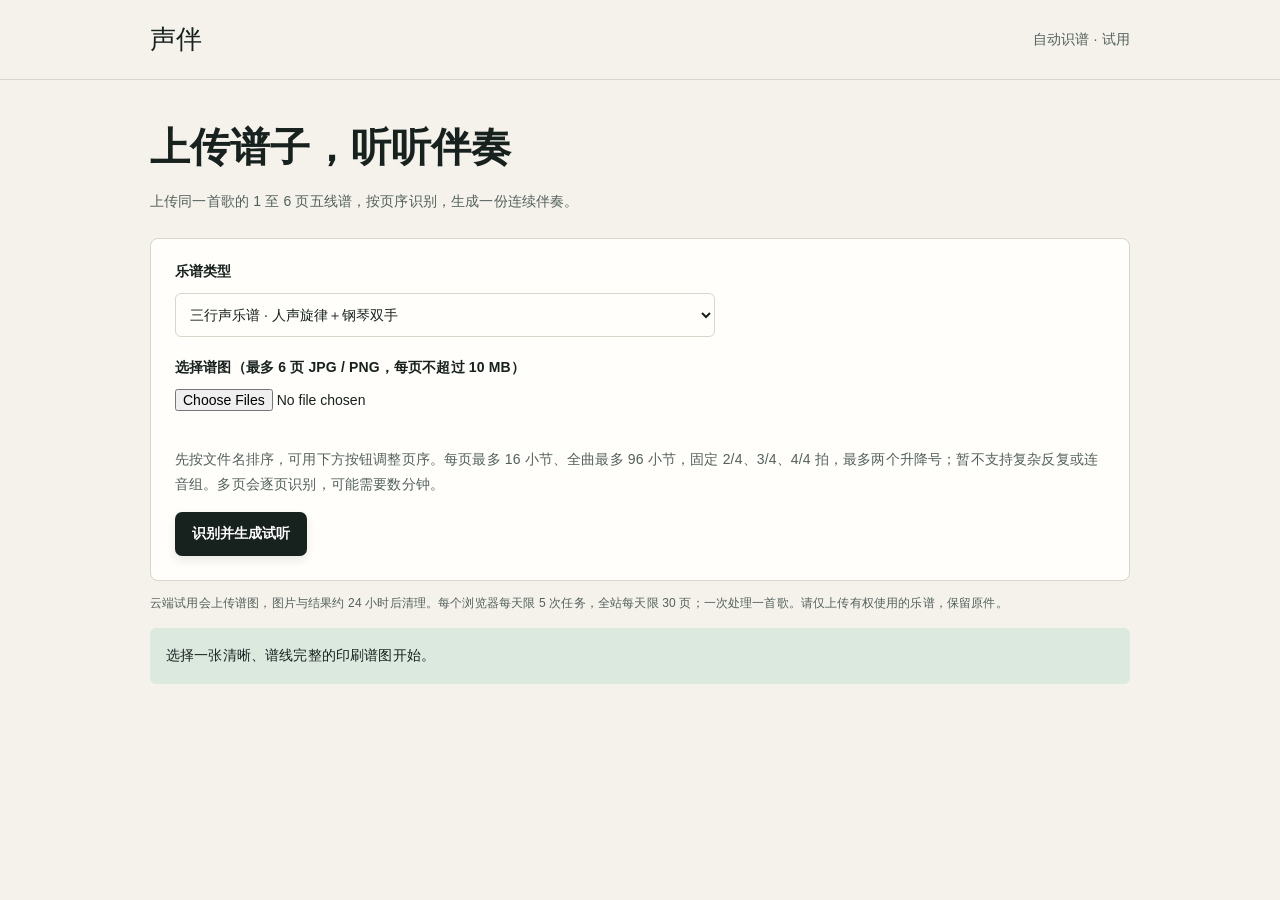
==== labs/recognition.html @ 10ea2654 "多页识谱与统一界面" ====
<!doctype html>
<html lang="zh-CN">
<head>
  <meta charset="utf-8"><meta name="viewport" content="width=device-width, initial-scale=1"><base href="/">
  <title>声伴 · 自动识谱试用</title>
  <link rel="icon" href="/icon.svg"><link rel="stylesheet" href="/styles.css"><link rel="stylesheet" href="/labs/recognition.css">
</head>
<body data-page="recognition">
  <header class="lab-header"><a href="/">声伴</a><span>自动识谱 · 试用</span></header>
  <main class="lab-main recognition-surface">
    <h1>上传谱子，听听伴奏</h1>
    <p class="intro">上传同一首歌的 1 至 6 页五线谱，按页序识别，生成一份连续伴奏。</p>
    <form id="upload-form">
      <label for="layout">乐谱类型</label>
      <select id="layout"><option value="vocal">三行声乐谱 · 人声旋律＋钢琴双手</option><option value="piano">两行钢琴谱 · 右手＋左手完整演奏</option></select>
      <label for="image">选择谱图（最多 6 页 JPG / PNG，每页不超过 10 MB）</label>
      <input id="image" type="file" accept="image/jpeg,image/png" multiple>
      <ol id="page-list" aria-label="按此页序生成伴奏"></ol>
      <p class="limits">先按文件名排序，可用下方按钮调整页序。每页最多 16 小节、全曲最多 96 小节，固定 2/4、3/4、4/4 拍，最多两个升降号；暂不支持复杂反复或连音组。多页会逐页识别，可能需要数分钟。</p>
      <button id="submit" class="primary-button">识别并生成试听</button>
    </form>
    <p id="privacy-note" class="privacy-note">云端试用会上传谱图，图片与结果约 24 小时后清理。每个浏览器每天限 5 次任务，全站每天限 30 页；一次处理一首歌。请仅上传有权使用的乐谱，保留原件。</p>
    <p id="status" role="status" aria-live="polite">选择一张清晰、谱线完整的印刷谱图开始。</p>
    <p id="elapsed" class="privacy-note" hidden></p>
    <button id="reconnect" class="reconnect-button" hidden>继续查看任务</button>
    <section id="result" hidden aria-label="识谱结果">
      <div class="result-heading"><h2>自动识别试听</h2><span id="details"></span></div>
      <p id="notice"></p><p id="rhythm-summary"></p><ul id="warnings"></ul>
      <div class="playback-panel">
        <div class="mode-tabs" role="tablist" aria-label="播放模式"><button role="tab" data-mode="accompaniment" aria-selected="true">纯伴奏</button><button role="tab" data-mode="melody" aria-selected="false">旋律提示</button></div>
        <p id="mode-description">只播放下方钢琴双手伴奏。</p>
        <div class="playback-controls"><button id="restart">回到开头</button><button id="play">播放</button><span id="position">00:00</span></div>
        <label for="tempo">练习速度 <output id="tempo-label">120 BPM</output></label><input id="tempo" type="range" min="60" max="160" value="120">
      </div>
      <p class="reading-note">向下滑动查看完整乐谱；播放与谱面均来自本次上传，未经人工校正。</p>
      <div class="score-wrap"><div id="score" aria-label="本次识别的完整乐谱"></div></div>
    </section>
  </main>
  <script src="/vendor/opensheetmusicdisplay.min.js"></script><script type="module" src="/labs/recognition.js"></script>
</body>
</html>
---- styles.css ----
:root{--ink:#17211e;--ink-soft:#53615c;--deep:#12201b;--paper:#f7f4ec;--paper-dark:#ece6d9;--line:#d8d5ca;--moss:#5e8373;--moss-light:#dce9df;--orange:#dc7749;--red:#b84e3d;--shadow:0 18px 44px rgba(26,36,30,.12)}*{box-sizing:border-box}body{margin:0;background:#f4f2eb;color:var(--ink);font-family:"Source Han Sans SC",sans-serif;letter-spacing:.01em}button,input{font:inherit}button{cursor:pointer;border:0;background:none;color:inherit}.app-shell{min-height:100vh;display:flex}.sidebar{width:244px;background:var(--deep);color:#e9eee9;display:flex;flex-direction:column;padding:28px 18px 20px;position:fixed;inset:0 auto 0 0}.brand{color:#f4f1e8;text-decoration:none;font-family:"Noto Serif SC",serif;font-size:27px;font-weight:700;display:flex;align-items:center;gap:9px;padding:0 10px 38px}.brand-mark{width:28px;height:28px;background:var(--orange);border-radius:50%;display:grid;place-items:center;font-family:serif;font-size:19px}.sidebar nav{display:grid;gap:7px}.nav-item{height:48px;text-align:left;border-radius:8px;color:#b7c2bd;padding:0 13px;font-size:14px;display:flex;align-items:center;gap:13px}.nav-item span{font-size:19px}.nav-item.active,.nav-item:hover{background:#293a33;color:#fff}.sidebar-bottom{margin-top:auto}.copyright-link{color:#aebbb4;font-size:12px;padding:10px}.user{border-top:1px solid #34443e;padding:20px 6px 0;display:flex;align-items:center;gap:10px;font-size:13px}.user .avatar{background:#d7bd9b;color:#433323;width:34px;height:34px;display:grid;place-items:center;border-radius:50%;font-family:"Noto Serif SC"}.user b,.user small{display:block}.user small{font-size:11px;color:#91a097;margin-top:2px}.user button{margin-left:auto;color:#ced6d0}main{width:calc(100% - 244px);margin-left:244px;min-height:100vh}.topbar{height:82px;padding:0 clamp(24px,5vw,84px);display:flex;align-items:center;justify-content:space-between;border-bottom:1px solid #e0ded5}.crumb{font-size:13px;color:#68736e}.crumb span{margin:0 8px;color:#a6aca7}.new-score,.primary-button{background:var(--ink);color:#fff;border-radius:7px;padding:12px 17px;font-size:14px;font-weight:600;box-shadow:0 4px 10px rgba(18,32,27,.1)}.new-score span{font-size:18px;margin-right:4px}.mobile-menu{display:none}.view{display:none;padding:52px clamp(24px,5vw,84px) 72px;max-width:1450px;margin:auto}.view.active{display:block}.library-heading{display:flex;justify-content:space-between;align-items:flex-start}.eyebrow{color:var(--moss);font-family:"DM Mono",monospace;letter-spacing:.1em;text-transform:uppercase;font-size:11px;margin:0 0 12px;font-weight:500}.library-heading h1,.piece-heading h1,dialog h2{font:600 clamp(29px,3.4vw,47px)/1.17 "Noto Serif SC",serif;letter-spacing:-.04em;margin:0}.subcopy{color:#6b746e;margin:13px 0 0;font-size:15px}.round-icon{width:38px;height:38px;border:1px solid var(--line);border-radius:50%;color:#647069;font-size:20px}.search-row{display:flex;justify-content:space-between;align-items:center;margin:46px 0 19px}.search{display:flex;align-items:center;border-bottom:1px solid #bfc4ba;width:min(350px,60%);padding:8px 2px;gap:8px;color:#6a746d}.search input{background:transparent;border:0;outline:0;width:100%;font-size:14px}.filter{font-size:13px;border:1px solid var(--line);border-radius:5px;padding:9px 11px;background:#f9f8f4}.filter span{margin-left:20px}.score-list{border-top:1px solid var(--line)}.score-row{display:grid;grid-template-columns:70px 1fr 155px 90px;gap:20px;align-items:center;padding:18px 7px;border-bottom:1px solid var(--line);transition:.2s}.score-row:hover{background:#eeeee7;transform:translateX(3px)}.score-art{height:72px;border-radius:4px;position:relative;overflow:hidden;display:flex;align-items:center;justify-content:center;font-family:serif;font-size:30px}.score-art i{height:1px;position:absolute;left:10px;right:10px;background:rgba(255,255,255,.72)}.score-art i:nth-of-type(1){top:22px}.score-art i:nth-of-type(2){top:31px}.score-art i:nth-of-type(3){top:40px}.art-orange{background:#df9b70;color:#68351e}.art-blue{background:#88a4b6;color:#233f54}.art-green{background:#9bb49c;color:#24472b}.score-art span{z-index:1}.score-kicker{font-size:11px;color:var(--moss);font-family:"DM Mono";margin:0 0 4px}.score-main h2{font:600 19px "Noto Serif SC",serif;margin:0}.score-main p:last-child{font-size:12px;margin:4px 0 0;color:#7b827d}.score-meta{font-size:12px;color:#657069;display:grid;gap:7px}.score-meta b{font:500 12px "DM Mono";color:#4e5a54}.row-actions{display:flex;gap:8px;justify-content:flex-end}.row-actions button{width:32px;height:32px;border-radius:50%;font-size:18px}.play-mini{background:#e5e9e2;color:var(--deep);font-size:11px!important}.import-banner{width:100%;margin-top:30px;border:1px dashed #aeb8ae;border-radius:8px;padding:21px;display:flex;align-items:center;gap:16px;text-align:left;background:#f8f8f3}.import-banner:hover{background:#edf1ec}.upload-glyph{font-size:28px;color:var(--moss)}.import-banner b,.import-banner small{display:block}.import-banner b{font-size:14px}.import-banner small{color:#7b827d;font-size:12px;margin-top:3px}.import-banner strong{font-size:22px;margin-left:auto;color:var(--moss)}
/* practice */.practice-head{display:flex;justify-content:space-between}.back-button{font-size:13px;color:#647069}.back-button span{margin-left:6px}.more-button{font-size:18px}.piece-heading{display:flex;align-items:center;gap:20px;margin:28px 0 36px}.piece-index{font:500 14px "DM Mono";color:#7a8b81;border-right:1px solid var(--line);padding:10px 20px 10px 0}.piece-heading h1{font-size:38px}.piece-heading p:last-child{font-size:13px;color:#6f7973;margin:7px 0 0}.saved{font-size:12px;color:#628472;margin-left:auto}.saved span{border-radius:50%;background:#dfece3;padding:2px 5px;margin-right:4px}.practice-grid{display:grid;grid-template-columns:minmax(400px,1.28fr) minmax(330px,.72fr);gap:32px;align-items:start}.score-paper{height:560px;background:var(--paper);box-shadow:var(--shadow);border:1px solid #e1ddcf;padding:52px 48px;position:relative;overflow:hidden}.paper-top{font-family:"Noto Serif SC";display:flex;justify-content:space-between;font-size:15px;margin-bottom:60px}.staff{height:112px;position:relative;border-top:1px solid #777}.staff:before,.staff:after{content:"";position:absolute;left:0;right:0;height:1px;background:#777;box-shadow:0 18px #777,0 36px #777,0 54px #777}.staff:before{top:0}.staff:after{display:none}.staff b{font-size:44px;position:absolute;top:3px;font-weight:400}.staff span{font-family:serif;font-size:33px;position:absolute;top:20px}.staff span:nth-of-type(1){left:23%}.staff span:nth-of-type(2){left:38%;top:10px}.staff span:nth-of-type(3){left:54%;top:30px}.staff span:nth-of-type(4){left:68%;top:6px}.staff span:nth-of-type(5){left:80%;top:18px}.staff span:nth-of-type(6){left:92%;top:26px}.staff-two{margin-top:15px}.staff-three{margin-top:15px}.play-cursor{position:absolute;background:var(--orange);top:122px;bottom:82px;width:2px;left:16%;box-shadow:0 0 0 5px rgba(220,119,73,.12);transition:left .1s linear}.paper-page{position:absolute;bottom:24px;left:0;right:0;text-align:center;font:12px "DM Mono";color:#92958e}.control-deck{background:#fffefb;border:1px solid #e4e1d8;padding:26px;border-radius:8px;box-shadow:0 7px 22px rgba(31,38,33,.05)}.track-tabs{display:grid;grid-template-columns:1fr 1fr;border-bottom:1px solid var(--line)}.track-tab{padding:0 0 11px;font-size:14px;color:#748078;position:relative}.track-tab.active{color:var(--ink);font-weight:600}.track-tab.active:after{content:"";height:2px;background:var(--orange);position:absolute;bottom:-1px;left:17px;right:17px}.track-description{font-size:12px;color:#78817b;line-height:1.7;margin:14px 0 19px}.transport{display:flex;align-items:center;justify-content:center;gap:24px}.transport button:not(.main-play){color:#67726b;font-size:21px}.main-play{width:56px;height:56px;border-radius:50%;background:var(--ink);color:#fff;font-size:18px;padding-left:3px;box-shadow:0 7px 15px rgba(18,32,27,.18)}.timeline{display:grid;grid-template-columns:37px 1fr 37px;align-items:center;gap:8px;margin:17px 0 26px;font:10px "DM Mono";color:#788079}.timeline input{width:100%}.deck-section{padding:19px 0;border-top:1px solid #e5e2d9}.deck-label{display:flex;justify-content:space-between;font-size:13px;margin-bottom:14px}.deck-label b{font:500 12px "DM Mono";color:var(--moss)}input[type=range]{accent-color:var(--moss)}.speed-presets{display:flex;gap:8px;margin-top:12px}.speed-presets button{border:1px solid var(--line);border-radius:4px;padding:5px 8px;font:11px "DM Mono";color:#65716a}.speed-presets .selected{color:#fff;background:var(--moss);border-color:var(--moss)}.key-control{display:flex;gap:14px;align-items:center}.key-control button{width:32px;height:28px;border:1px solid var(--line);border-radius:4px;font-size:19px;line-height:1}.key-control span{font:12px "DM Mono";width:20px;text-align:center}.practice-tools{display:grid;grid-template-columns:1fr 1fr;gap:9px;margin-top:20px}.practice-tools button{border:1px solid var(--line);border-radius:5px;padding:10px 7px;font-size:12px;color:#637068}.practice-tools button.active{background:var(--moss-light);border-color:var(--moss);color:#28503e}.practice-tools span{font-size:16px;margin-right:3px}
/* dialogs */dialog{width:min(520px,calc(100% - 28px));border:0;border-radius:10px;padding:38px;background:#fbfaf6;box-shadow:0 30px 90px rgba(0,0,0,.3);color:var(--ink)}dialog::backdrop{background:rgba(10,22,17,.63);backdrop-filter:blur(3px)}dialog h2{font-size:31px}dialog>p:not(.eyebrow){font-size:14px;color:#68736d;line-height:1.8;margin:12px 0 24px}.modal-close{position:absolute;right:17px;top:14px;color:#6e7771;font-size:24px}.modal-step{display:none}.modal-step.active{display:block}.dropzone{border:1px dashed #9eab9f;min-height:178px;display:flex;flex-direction:column;justify-content:center;align-items:center;gap:6px;cursor:pointer;background:#f4f6f0;margin:26px 0 16px;border-radius:7px}.dropzone:hover{background:#e9f0e9}.dropzone input{display:none}.dropzone .camera{font-size:26px;color:var(--moss)}.dropzone b{font-size:14px}.dropzone small{font-size:12px;color:#7b837d}.rights{display:flex;gap:8px;font-size:12px;line-height:1.6;color:#657069;margin-bottom:19px}.rights input{margin-top:3px;accent-color:var(--moss)}.primary-button{width:100%;display:flex;justify-content:space-between;align-items:center}.primary-button:disabled{opacity:.4;cursor:not-allowed}.scan-preview{height:186px;background:#e8e0d2;border-radius:5px;position:relative;overflow:hidden;display:grid;place-items:center;margin:28px 0 17px}.scan-page{width:178px;height:142px;background:#fcfaf3;box-shadow:0 4px 15px rgba(0,0,0,.13);display:grid;place-items:center;font:37px serif;letter-spacing:8px;transform:rotate(-3deg)}.scan-line{position:absolute;height:2px;background:var(--orange);left:0;right:0;top:44%;box-shadow:0 0 15px 4px rgba(220,119,73,.3);animation:scan 1.6s ease-in-out infinite}@keyframes scan{50%{top:66%}}.progress-label{font-size:13px;display:flex;justify-content:space-between}.progress-label b{font:12px "DM Mono";color:var(--moss)}.scan-progress{height:5px;background:#e1e5de;border-radius:9px;overflow:hidden;margin-top:9px}.scan-progress i{display:block;height:100%;background:var(--moss);width:16%;transition:width .4s}.scan-note{color:#7a837e;font-size:12px;line-height:1.7;margin:15px 0 0}.review-summary{display:flex;gap:13px;align-items:center;background:#edf3ed;padding:16px;border-radius:6px;margin:24px 0 12px}.check-circle{background:var(--moss);color:white;width:25px;height:25px;border-radius:50%;display:grid;place-items:center}.review-summary b,.review-summary small{display:block;font-size:13px}.review-summary small{font-size:11px;color:#68736d;margin-top:3px}.warning{display:flex;gap:10px;background:#fff3df;border-left:3px solid #d58c35;padding:11px;margin-bottom:20px}.warning span{color:#b26b1f;font-weight:bold}.warning p{margin:0;font-size:11px;line-height:1.55;color:#705c42}.warning b{display:block}.text-button{display:block;margin:14px auto 0;font-size:13px;color:#69766e;text-decoration:underline}.toast{position:fixed;bottom:28px;left:50%;transform:translate(-50%,130px);background:var(--ink);color:#fff;padding:11px 18px;border-radius:6px;font-size:13px;box-shadow:var(--shadow);opacity:0;transition:.3s;z-index:5}.toast.show{transform:translate(-50%,0);opacity:1}
@media(max-width:820px){.sidebar{width:100%;height:64px;bottom:auto;padding:0 17px;flex-direction:row;align-items:center;z-index:4}.brand{font-size:23px;padding:0}.brand-mark{width:25px;height:25px}.sidebar nav,.sidebar-bottom{display:none}main{width:100%;margin:0;padding-top:64px}.topbar{height:62px;padding:0 18px}.crumb{display:none}.mobile-menu{display:block;font-size:20px}.new-score{padding:9px 12px;font-size:12px}.view{padding:31px 18px 50px}.library-heading h1{font-size:32px}.subcopy{font-size:13px}.search-row{margin:30px 0 14px}.score-row{grid-template-columns:54px 1fr 36px;gap:12px;padding:13px 2px}.score-art{height:56px}.score-meta{display:none}.row-actions button:last-child{display:none}.score-main h2{font-size:16px}.score-main p:last-child{white-space:nowrap;overflow:hidden;text-overflow:ellipsis;max-width:190px}.import-banner{padding:17px}.piece-heading{margin:18px 0 25px;gap:13px}.piece-index{display:none}.piece-heading h1{font-size:31px}.saved{display:none}.practice-grid{grid-template-columns:1fr;gap:18px}.score-paper{height:415px;padding:32px 25px}.paper-top{margin-bottom:36px}.staff{height:83px}.staff span{font-size:25px}.practice-tools{margin-top:14px}dialog{padding:31px 24px}.dropzone{min-height:150px}}
@media(prefers-reduced-motion:reduce){*,*:before,*:after{animation-duration:.001ms!important;transition-duration:.001ms!important}}
.note-line{display:grid;grid-template-columns:repeat(8,1fr);gap:18px 8px;margin-top:42px;padding:28px 8px;border-top:1px solid #798079;border-bottom:1px solid #798079}.note-line span{font:500 15px "DM Mono";text-align:center;padding:8px 1px;background:#e8ede7;border-radius:4px;color:#244536}.preview-caption{font-size:12px;color:#707974;margin-top:28px}.generated-tracks{display:grid;gap:9px;margin:25px 0}.generated-tracks>div{display:flex;align-items:center;gap:11px;padding:12px;background:#f0f3ef;border:1px solid #dfe7df;border-radius:6px}.generated-tracks>div>span{width:31px;height:31px;background:#fff;border-radius:50%;display:grid;place-items:center;color:var(--moss);font-size:18px}.generated-tracks p{margin:0;flex:1}.generated-tracks b,.generated-tracks small{display:block;font-size:13px}.generated-tracks small{font-size:11px;color:#68736d;margin-top:2px}.generated-tracks em{font-style:normal;font:10px "DM Mono";color:var(--moss)}
@media(max-width:820px){.note-line{grid-template-columns:repeat(4,1fr);margin-top:24px;padding:20px 4px;gap:10px 5px}}
.pending-score{opacity:.76}.pending-button{border:1px solid var(--line)!important;border-radius:4px!important;padding:7px 9px!important;color:#7a847e;font-size:11px!important;cursor:not-allowed}
.tempo-limits{display:flex;justify-content:space-between;color:#77817b;font:10px "DM Mono";margin-top:7px}
.staff-notation{width:100%;height:auto;margin-top:24px;overflow:visible}.staff-group>line,.bar-line,.ledger-line,.note-stem{stroke:#343c37;stroke-width:1.4}.ledger-line{stroke-width:1.8}.note-head{fill:#26332c;transform:rotate(-18deg);transform-origin:center}.clef{font-family:serif;fill:#263c37}.clef.treble{font-size:118px}.clef.bass{font-size:92px}.key-sign,.time-signature,.note-accidental{font:26px "Noto Serif SC",serif;fill:#26332c}.note-accidental{font-size:19px}.grand-brace{fill:none;stroke:#343c37;stroke-width:2}
@media(max-width:820px){.staff-notation{margin-top:16px}.clef.treble{font-size:100px}.clef.bass{font-size:78px}.key-signature text,.time-signature{font-size:21px}}
---- labs/recognition.css ----
[hidden]{display:none!important}
.lab-header{display:flex;justify-content:space-between;gap:20px;padding:22px max(20px,calc((100vw - 980px)/2));border-bottom:1px solid var(--line);align-items:center}
.lab-header a{font-family:serif;font-size:26px;color:var(--ink);text-decoration:none}
.lab-header span,.intro,.limits,.privacy-note,.reading-note,#notice,#mode-description{color:var(--ink-soft);font-size:14px;line-height:1.8}
.lab-main{margin:0 auto;padding:40px 20px 70px;width:100%;max-width:1020px;min-height:0}
h1{font-family:"Noto Serif SC",serif;font-size:clamp(28px,4vw,40px);margin:0 0 12px}
h2{font-size:22px;margin:0}
#upload-form{padding:24px;border:1px solid var(--line);background:#fffefb;border-radius:8px;margin-top:24px}
label{display:block;font-size:14px;font-weight:600;margin-bottom:12px}
#image{display:block;width:100%;min-height:44px;font-size:14px}
#layout{display:block;width:100%;max-width:540px;min-height:44px;padding:10px;border:1px solid var(--line);border-radius:6px;background:#fffefb;color:var(--ink);margin-bottom:22px;font:inherit;font-size:14px}
#page-list{padding:0;list-style:none;margin:12px 0}
#page-list li{display:flex;align-items:center;gap:6px;flex-wrap:wrap;padding:10px 0;border-bottom:1px solid var(--line);font-size:13px}
#page-list li span{flex:1 1 220px;overflow-wrap:anywhere;line-height:1.6}
#page-list button{padding:8px;min-height:44px;border:1px solid var(--line);border-radius:5px;font-size:12px}
.primary-button{display:block;width:auto;min-height:44px}
.privacy-note{font-size:12px}
#status{padding:16px;background:var(--moss-light);line-height:1.7;border-radius:6px;font-size:14px;overflow-wrap:anywhere}
#status[data-error=true]{background:#fff0dd;color:#744c1d}
.reconnect-button{border:1px solid var(--line);border-radius:6px;background:#fffefb;padding:10px 16px;min-height:44px}
.result-heading{display:flex;justify-content:space-between;align-items:center;gap:12px;flex-wrap:wrap;margin-top:32px}
#details{font-size:13px;color:var(--ink-soft)}
#warnings{padding-left:22px;font-size:13px;color:#744c1d;line-height:1.8}
.playback-panel{padding:22px;background:#fffefb;border:1px solid var(--line);border-radius:8px;max-width:500px}
.mode-tabs{display:grid;grid-template-columns:1fr 1fr;border-bottom:1px solid var(--line)}
.mode-tabs button{padding:12px;min-height:44px;font-size:14px}
.mode-tabs [aria-selected=true]{border-bottom:2px solid var(--orange);font-weight:600}
.playback-controls{display:flex;align-items:center;gap:16px;margin:18px 0}
.playback-controls button{min-height:44px;border:1px solid var(--line);border-radius:6px;padding:8px 14px}
#play{background:var(--ink);color:white}
#position{font-variant-numeric:tabular-nums;font-size:13px}
#tempo{width:100%}
#tempo-label{float:right;font-weight:400;font-variant-numeric:tabular-nums}
.score-wrap{overflow:auto;background:white;border:1px solid var(--line);padding:16px 4px;min-width:0}
#score{width:100%;min-width:0}
#score svg{max-width:100%;display:block}
button:disabled{opacity:.5;cursor:wait}
button:focus-visible,input:focus-visible{outline:3px solid var(--orange);outline-offset:3px}
@media(max-width:600px){.lab-header{padding:16px 20px}.lab-header span{font-size:12px}.lab-main{padding-top:28px}#upload-form,.playback-panel{padding:18px}.primary-button{width:100%}}
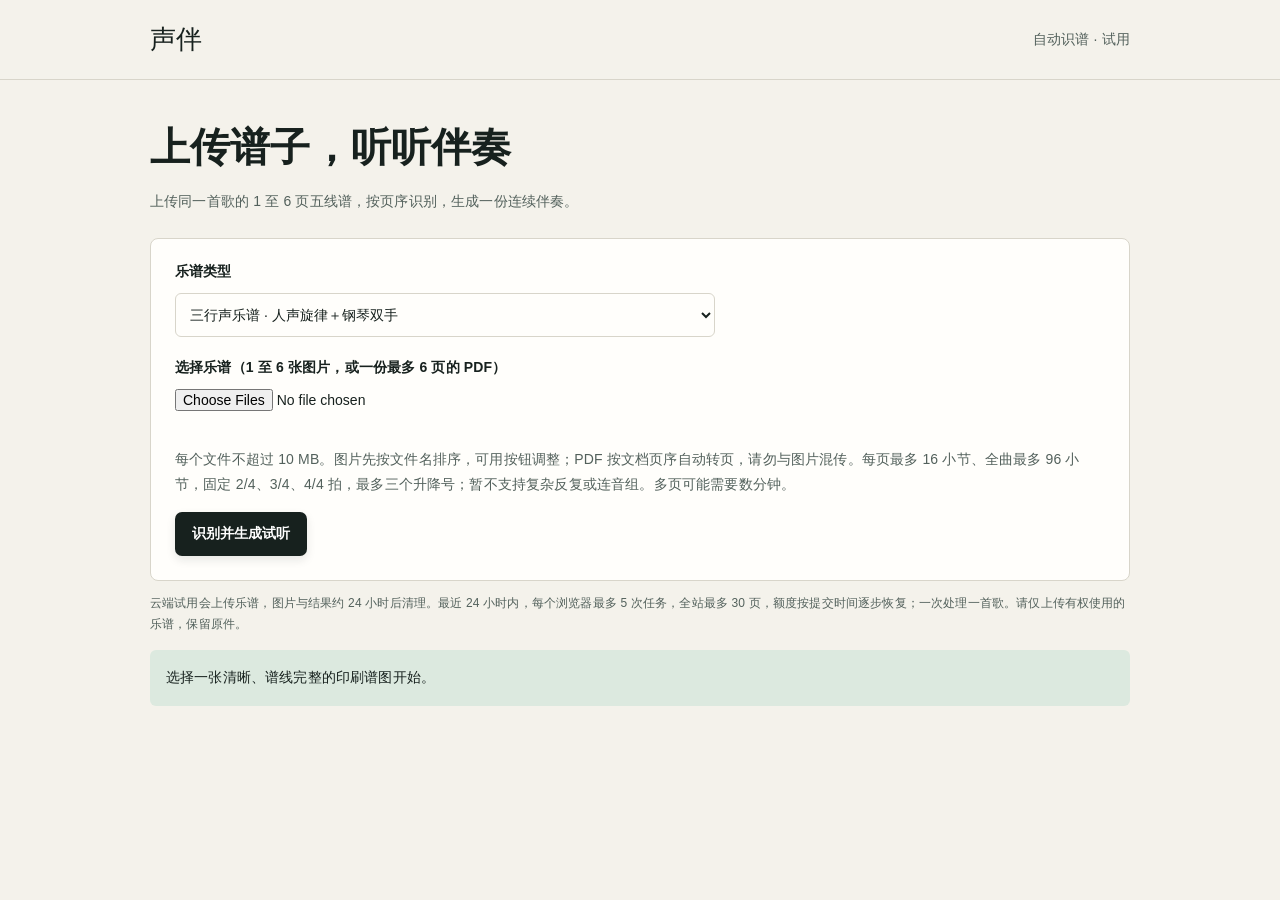
==== commit f2169205: "新增PDF上传并整理项目验收与报告材料" ====
--- a/labs/recognition.html
+++ b/labs/recognition.html
@@ -13,14 +13,15 @@
     <form id="upload-form">
       <label for="layout">乐谱类型</label>
       <select id="layout"><option value="vocal">三行声乐谱 · 人声旋律＋钢琴双手</option><option value="piano">两行钢琴谱 · 右手＋左手完整演奏</option></select>
-      <label for="image">选择谱图（最多 6 页 JPG / PNG，每页不超过 10 MB）</label>
-      <input id="image" type="file" accept="image/jpeg,image/png" multiple>
+      <label for="image">选择乐谱（1 至 6 张图片，或一份最多 6 页的 PDF）</label>
+      <input id="image" type="file" accept="image/jpeg,image/png,application/pdf,.pdf" multiple>
       <ol id="page-list" aria-label="按此页序生成伴奏"></ol>
-      <p class="limits">先按文件名排序，可用下方按钮调整页序。每页最多 16 小节、全曲最多 96 小节，固定 2/4、3/4、4/4 拍，最多两个升降号；暂不支持复杂反复或连音组。多页会逐页识别，可能需要数分钟。</p>
+      <p class="limits">每个文件不超过 10 MB。图片先按文件名排序，可用按钮调整；PDF 按文档页序自动转页，请勿与图片混传。每页最多 16 小节、全曲最多 96 小节，固定 2/4、3/4、4/4 拍，最多三个升降号；暂不支持复杂反复或连音组。多页可能需要数分钟。</p>
       <button id="submit" class="primary-button">识别并生成试听</button>
     </form>
-    <p id="privacy-note" class="privacy-note">云端试用会上传谱图，图片与结果约 24 小时后清理。每个浏览器每天限 5 次任务，全站每天限 30 页；一次处理一首歌。请仅上传有权使用的乐谱，保留原件。</p>
+    <p id="privacy-note" class="privacy-note">云端试用会上传乐谱，图片与结果约 24 小时后清理。最近 24 小时内，每个浏览器最多 5 次任务，全站最多 30 页，额度按提交时间逐步恢复；一次处理一首歌。请仅上传有权使用的乐谱，保留原件。</p>
     <p id="status" role="status" aria-live="polite">选择一张清晰、谱线完整的印刷谱图开始。</p>
+    <ol id="processing-steps" class="processing-steps" aria-label="生成步骤" hidden><li data-step="uploading">上传与转页</li><li data-step="recognizing">识谱</li><li data-step="checking">检查</li><li data-step="completed">试听</li></ol>
     <p id="elapsed" class="privacy-note" hidden></p>
     <button id="reconnect" class="reconnect-button" hidden>继续查看任务</button>
     <section id="result" hidden aria-label="识谱结果">
--- a/labs/recognition.css
+++ b/labs/recognition.css
@@ -17,6 +17,9 @@
 .privacy-note{font-size:12px}
 #status{padding:16px;background:var(--moss-light);line-height:1.7;border-radius:6px;font-size:14px;overflow-wrap:anywhere}
 #status[data-error=true]{background:#fff0dd;color:#744c1d}
+.processing-steps{display:flex;gap:8px;flex-wrap:wrap;list-style:none;padding:0;font-size:12px;color:var(--ink-soft)}
+.processing-steps li{padding:7px 10px;border:1px solid var(--line);border-radius:5px}
+.processing-steps [aria-current=step]{background:var(--moss-light);color:var(--ink);font-weight:600}
 .reconnect-button{border:1px solid var(--line);border-radius:6px;background:#fffefb;padding:10px 16px;min-height:44px}
 .result-heading{display:flex;justify-content:space-between;align-items:center;gap:12px;flex-wrap:wrap;margin-top:32px}
 #details{font-size:13px;color:var(--ink-soft)}
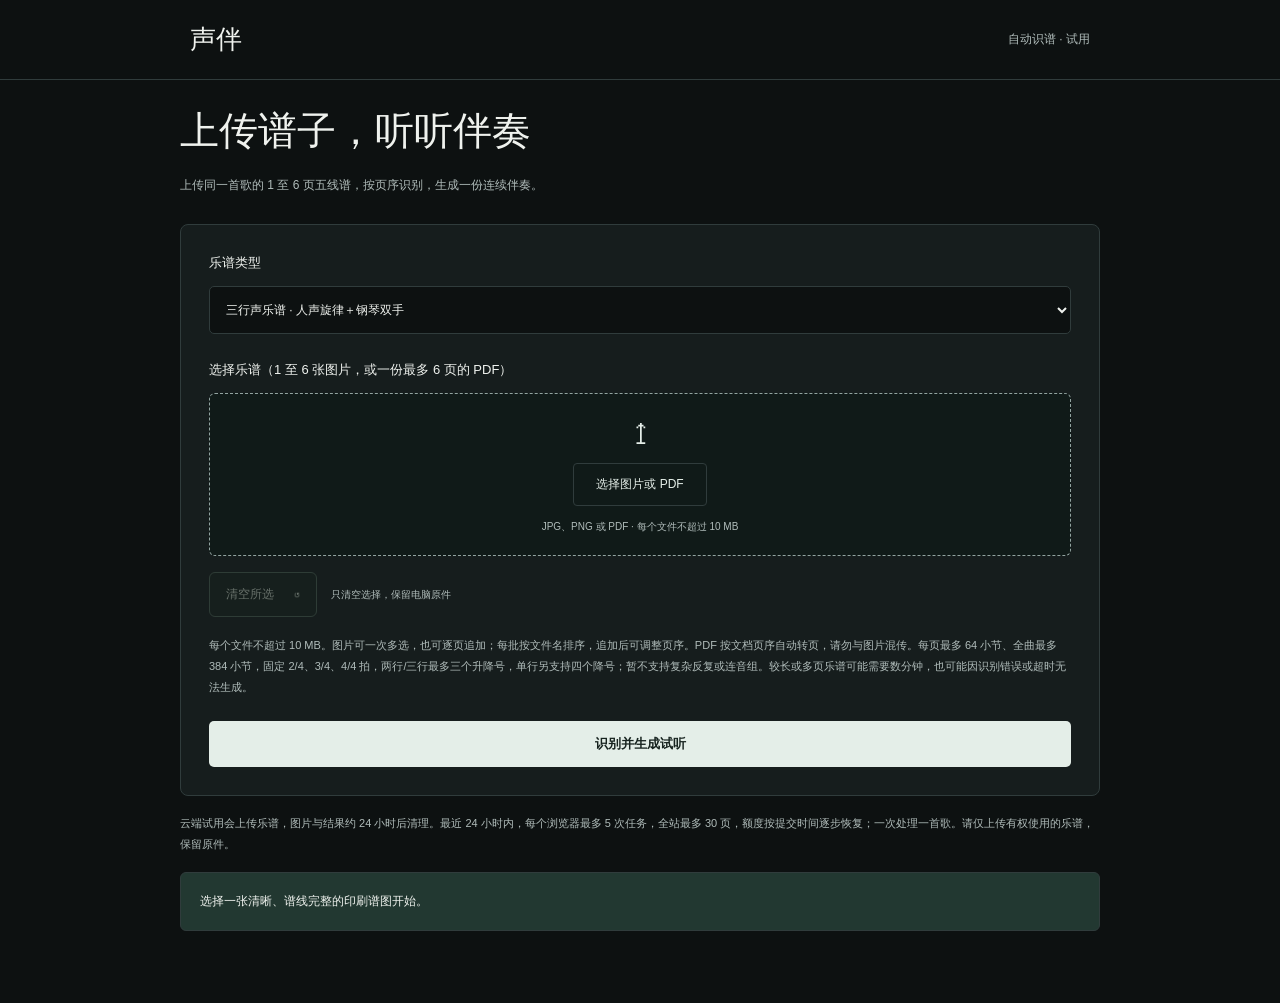
==== commit a9fef3af: "Add files via upload" ====
--- a/labs/recognition.html
+++ b/labs/recognition.html
@@ -4,7 +4,7 @@
   <meta charset="utf-8"><meta name="viewport" content="width=device-width, initial-scale=1"><base href="/">
   <title>声伴 · 自动识谱试用</title>
   <link rel="icon" href="/icon.svg"><link rel="stylesheet" href="/styles.css"><link rel="stylesheet" href="/labs/recognition.css">
-</head>
+<link rel="stylesheet" href="/mist.css"><link rel="stylesheet" href="/motion.css"></head>
 <body data-page="recognition">
   <header class="lab-header"><a href="/">声伴</a><span>自动识谱 · 试用</span></header>
   <main class="lab-main recognition-surface">
@@ -12,20 +12,26 @@
     <p class="intro">上传同一首歌的 1 至 6 页五线谱，按页序识别，生成一份连续伴奏。</p>
     <form id="upload-form">
       <label for="layout">乐谱类型</label>
-      <select id="layout"><option value="vocal">三行声乐谱 · 人声旋律＋钢琴双手</option><option value="piano">两行钢琴谱 · 右手＋左手完整演奏</option></select>
+      <select id="layout"><option value="vocal">三行声乐谱 · 人声旋律＋钢琴双手</option><option value="piano">两行钢琴谱 · 上行＋下行完整演奏</option><option value="single">单行钢琴谱 · 完整演奏单行五线谱</option></select>
       <label for="image">选择乐谱（1 至 6 张图片，或一份最多 6 页的 PDF）</label>
-      <input id="image" type="file" accept="image/jpeg,image/png,application/pdf,.pdf" multiple>
+      <div class="file-zone" id="file-zone"><span class="file-zone-icon" aria-hidden="true">↥</span><label class="choose-files" id="choose-files" for="image">选择图片或 PDF</label><input id="image" type="file" accept="image/jpeg,image/png,application/pdf,.pdf" multiple><p class="file-zone-hint">JPG、PNG 或 PDF · 每个文件不超过 10 MB</p><div class="file-zone-status" id="file-zone-status" hidden aria-live="polite"><span class="file-zone-check" aria-hidden="true">✓</span><div><strong id="file-summary"></strong><small id="file-subsummary"></small></div></div></div>
+      <div id="page-add-row" class="page-add-row" hidden><button type="button" id="add-pages" class="reconnect-button">＋ 继续添加谱页</button><span id="page-add-hint"></span></div>
+      <input id="additional-images" type="file" accept="image/jpeg,image/png,.jpg,.jpeg,.png" multiple hidden>
       <ol id="page-list" aria-label="按此页序生成伴奏"></ol>
-      <p class="limits">每个文件不超过 10 MB。图片先按文件名排序，可用按钮调整；PDF 按文档页序自动转页，请勿与图片混传。每页最多 16 小节、全曲最多 96 小节，固定 2/4、3/4、4/4 拍，最多三个升降号；暂不支持复杂反复或连音组。多页可能需要数分钟。</p>
+      <div class="hold-row"><button type="button" id="clear-pages" class="hold-button" disabled><span>清空所选</span><span aria-hidden="true">↺</span></button><span class="hold-hint">只清空选择，保留电脑原件</span></div>
+      <p class="limits">每个文件不超过 10 MB。图片可一次多选，也可逐页追加；每批按文件名排序，追加后可调整页序。PDF 按文档页序自动转页，请勿与图片混传。每页最多 64 小节、全曲最多 384 小节，固定 2/4、3/4、4/4 拍，两行/三行最多三个升降号，单行另支持四个降号；暂不支持复杂反复或连音组。较长或多页乐谱可能需要数分钟，也可能因识别错误或超时无法生成。</p>
       <button id="submit" class="primary-button">识别并生成试听</button>
     </form>
     <p id="privacy-note" class="privacy-note">云端试用会上传乐谱，图片与结果约 24 小时后清理。最近 24 小时内，每个浏览器最多 5 次任务，全站最多 30 页，额度按提交时间逐步恢复；一次处理一首歌。请仅上传有权使用的乐谱，保留原件。</p>
+    
+    <section id="waiting-scene" hidden></section>
     <p id="status" role="status" aria-live="polite">选择一张清晰、谱线完整的印刷谱图开始。</p>
     <ol id="processing-steps" class="processing-steps" aria-label="生成步骤" hidden><li data-step="uploading">上传与转页</li><li data-step="recognizing">识谱</li><li data-step="checking">检查</li><li data-step="completed">试听</li></ol>
     <p id="elapsed" class="privacy-note" hidden></p>
     <button id="reconnect" class="reconnect-button" hidden>继续查看任务</button>
     <section id="result" hidden aria-label="识谱结果">
-      <div class="result-heading"><h2>自动识别试听</h2><span id="details"></span></div>
+      <div class="result-heading"><h2 id="result-title">自动识别试听</h2><span id="details"></span></div>
+      <section id="partial-result" class="partial-result" hidden aria-label="部分识别结果"><p id="partial-summary"></p><p id="partial-reason"></p><p id="partial-next"></p></section>
       <p id="notice"></p><p id="rhythm-summary"></p><ul id="warnings"></ul>
       <div class="playback-panel">
         <div class="mode-tabs" role="tablist" aria-label="播放模式"><button role="tab" data-mode="accompaniment" aria-selected="true">纯伴奏</button><button role="tab" data-mode="melody" aria-selected="false">旋律提示</button></div>
@@ -33,10 +39,11 @@
         <div class="playback-controls"><button id="restart">回到开头</button><button id="play">播放</button><span id="position">00:00</span></div>
         <label for="tempo">练习速度 <output id="tempo-label">120 BPM</output></label><input id="tempo" type="range" min="60" max="160" value="120">
       </div>
-      <p class="reading-note">向下滑动查看完整乐谱；播放与谱面均来自本次上传，未经人工校正。</p>
+      <button type="button" id="download-score" class="reconnect-button" disabled>下载识别乐谱（MusicXML）</button>
+      <p class="reading-note" id="reading-note">向下滑动查看完整乐谱；播放与谱面均来自本次上传，未经人工校正。</p>
       <div class="score-wrap"><div id="score" aria-label="本次识别的完整乐谱"></div></div>
     </section>
   </main>
   <script src="/vendor/opensheetmusicdisplay.min.js"></script><script type="module" src="/labs/recognition.js"></script>
-</body>
+<script type="module" src="/motion.js"></script></body>
 </html>
--- a/styles.css
+++ b/styles.css
@@ -1,12 +1,55 @@
-
-:root{--ink:#17211e;--ink-soft:#53615c;--deep:#12201b;--paper:#f7f4ec;--paper-dark:#ece6d9;--line:#d8d5ca;--moss:#5e8373;--moss-light:#dce9df;--orange:#dc7749;--red:#b84e3d;--shadow:0 18px 44px rgba(26,36,30,.12)}*{box-sizing:border-box}body{margin:0;background:#f4f2eb;color:var(--ink);font-family:"Source Han Sans SC",sans-serif;letter-spacing:.01em}button,input{font:inherit}button{cursor:pointer;border:0;background:none;color:inherit}.app-shell{min-height:100vh;display:flex}.sidebar{width:244px;background:var(--deep);color:#e9eee9;display:flex;flex-direction:column;padding:28px 18px 20px;position:fixed;inset:0 auto 0 0}.brand{color:#f4f1e8;text-decoration:none;font-family:"Noto Serif SC",serif;font-size:27px;font-weight:700;display:flex;align-items:center;gap:9px;padding:0 10px 38px}.brand-mark{width:28px;height:28px;background:var(--orange);border-radius:50%;display:grid;place-items:center;font-family:serif;font-size:19px}.sidebar nav{display:grid;gap:7px}.nav-item{height:48px;text-align:left;border-radius:8px;color:#b7c2bd;padding:0 13px;font-size:14px;display:flex;align-items:center;gap:13px}.nav-item span{font-size:19px}.nav-item.active,.nav-item:hover{background:#293a33;color:#fff}.sidebar-bottom{margin-top:auto}.copyright-link{color:#aebbb4;font-size:12px;padding:10px}.user{border-top:1px solid #34443e;padding:20px 6px 0;display:flex;align-items:center;gap:10px;font-size:13px}.user .avatar{background:#d7bd9b;color:#433323;width:34px;height:34px;display:grid;place-items:center;border-radius:50%;font-family:"Noto Serif SC"}.user b,.user small{display:block}.user small{font-size:11px;color:#91a097;margin-top:2px}.user button{margin-left:auto;color:#ced6d0}main{width:calc(100% - 244px);margin-left:244px;min-height:100vh}.topbar{height:82px;padding:0 clamp(24px,5vw,84px);display:flex;align-items:center;justify-content:space-between;border-bottom:1px solid #e0ded5}.crumb{font-size:13px;color:#68736e}.crumb span{margin:0 8px;color:#a6aca7}.new-score,.primary-button{background:var(--ink);color:#fff;border-radius:7px;padding:12px 17px;font-size:14px;font-weight:600;box-shadow:0 4px 10px rgba(18,32,27,.1)}.new-score span{font-size:18px;margin-right:4px}.mobile-menu{display:none}.view{display:none;padding:52px clamp(24px,5vw,84px) 72px;max-width:1450px;margin:auto}.view.active{display:block}.library-heading{display:flex;justify-content:space-between;align-items:flex-start}.eyebrow{color:var(--moss);font-family:"DM Mono",monospace;letter-spacing:.1em;text-transform:uppercase;font-size:11px;margin:0 0 12px;font-weight:500}.library-heading h1,.piece-heading h1,dialog h2{font:600 clamp(29px,3.4vw,47px)/1.17 "Noto Serif SC",serif;letter-spacing:-.04em;margin:0}.subcopy{color:#6b746e;margin:13px 0 0;font-size:15px}.round-icon{width:38px;height:38px;border:1px solid var(--line);border-radius:50%;color:#647069;font-size:20px}.search-row{display:flex;justify-content:space-between;align-items:center;margin:46px 0 19px}.search{display:flex;align-items:center;border-bottom:1px solid #bfc4ba;width:min(350px,60%);padding:8px 2px;gap:8px;color:#6a746d}.search input{background:transparent;border:0;outline:0;width:100%;font-size:14px}.filter{font-size:13px;border:1px solid var(--line);border-radius:5px;padding:9px 11px;background:#f9f8f4}.filter span{margin-left:20px}.score-list{border-top:1px solid var(--line)}.score-row{display:grid;grid-template-columns:70px 1fr 155px 90px;gap:20px;align-items:center;padding:18px 7px;border-bottom:1px solid var(--line);transition:.2s}.score-row:hover{background:#eeeee7;transform:translateX(3px)}.score-art{height:72px;border-radius:4px;position:relative;overflow:hidden;display:flex;align-items:center;justify-content:center;font-family:serif;font-size:30px}.score-art i{height:1px;position:absolute;left:10px;right:10px;background:rgba(255,255,255,.72)}.score-art i:nth-of-type(1){top:22px}.score-art i:nth-of-type(2){top:31px}.score-art i:nth-of-type(3){top:40px}.art-orange{background:#df9b70;color:#68351e}.art-blue{background:#88a4b6;color:#233f54}.art-green{background:#9bb49c;color:#24472b}.score-art span{z-index:1}.score-kicker{font-size:11px;color:var(--moss);font-family:"DM Mono";margin:0 0 4px}.score-main h2{font:600 19px "Noto Serif SC",serif;margin:0}.score-main p:last-child{font-size:12px;margin:4px 0 0;color:#7b827d}.score-meta{font-size:12px;color:#657069;display:grid;gap:7px}.score-meta b{font:500 12px "DM Mono";color:#4e5a54}.row-actions{display:flex;gap:8px;justify-content:flex-end}.row-actions button{width:32px;height:32px;border-radius:50%;font-size:18px}.play-mini{background:#e5e9e2;color:var(--deep);font-size:11px!important}.import-banner{width:100%;margin-top:30px;border:1px dashed #aeb8ae;border-radius:8px;padding:21px;display:flex;align-items:center;gap:16px;text-align:left;background:#f8f8f3}.import-banner:hover{background:#edf1ec}.upload-glyph{font-size:28px;color:var(--moss)}.import-banner b,.import-banner small{display:block}.import-banner b{font-size:14px}.import-banner small{color:#7b827d;font-size:12px;margin-top:3px}.import-banner strong{font-size:22px;margin-left:auto;color:var(--moss)}
-/* practice */.practice-head{display:flex;justify-content:space-between}.back-button{font-size:13px;color:#647069}.back-button span{margin-left:6px}.more-button{font-size:18px}.piece-heading{display:flex;align-items:center;gap:20px;margin:28px 0 36px}.piece-index{font:500 14px "DM Mono";color:#7a8b81;border-right:1px solid var(--line);padding:10px 20px 10px 0}.piece-heading h1{font-size:38px}.piece-heading p:last-child{font-size:13px;color:#6f7973;margin:7px 0 0}.saved{font-size:12px;color:#628472;margin-left:auto}.saved span{border-radius:50%;background:#dfece3;padding:2px 5px;margin-right:4px}.practice-grid{display:grid;grid-template-columns:minmax(400px,1.28fr) minmax(330px,.72fr);gap:32px;align-items:start}.score-paper{height:560px;background:var(--paper);box-shadow:var(--shadow);border:1px solid #e1ddcf;padding:52px 48px;position:relative;overflow:hidden}.paper-top{font-family:"Noto Serif SC";display:flex;justify-content:space-between;font-size:15px;margin-bottom:60px}.staff{height:112px;position:relative;border-top:1px solid #777}.staff:before,.staff:after{content:"";position:absolute;left:0;right:0;height:1px;background:#777;box-shadow:0 18px #777,0 36px #777,0 54px #777}.staff:before{top:0}.staff:after{display:none}.staff b{font-size:44px;position:absolute;top:3px;font-weight:400}.staff span{font-family:serif;font-size:33px;position:absolute;top:20px}.staff span:nth-of-type(1){left:23%}.staff span:nth-of-type(2){left:38%;top:10px}.staff span:nth-of-type(3){left:54%;top:30px}.staff span:nth-of-type(4){left:68%;top:6px}.staff span:nth-of-type(5){left:80%;top:18px}.staff span:nth-of-type(6){left:92%;top:26px}.staff-two{margin-top:15px}.staff-three{margin-top:15px}.play-cursor{position:absolute;background:var(--orange);top:122px;bottom:82px;width:2px;left:16%;box-shadow:0 0 0 5px rgba(220,119,73,.12);transition:left .1s linear}.paper-page{position:absolute;bottom:24px;left:0;right:0;text-align:center;font:12px "DM Mono";color:#92958e}.control-deck{background:#fffefb;border:1px solid #e4e1d8;padding:26px;border-radius:8px;box-shadow:0 7px 22px rgba(31,38,33,.05)}.track-tabs{display:grid;grid-template-columns:1fr 1fr;border-bottom:1px solid var(--line)}.track-tab{padding:0 0 11px;font-size:14px;color:#748078;position:relative}.track-tab.active{color:var(--ink);font-weight:600}.track-tab.active:after{content:"";height:2px;background:var(--orange);position:absolute;bottom:-1px;left:17px;right:17px}.track-description{font-size:12px;color:#78817b;line-height:1.7;margin:14px 0 19px}.transport{display:flex;align-items:center;justify-content:center;gap:24px}.transport button:not(.main-play){color:#67726b;font-size:21px}.main-play{width:56px;height:56px;border-radius:50%;background:var(--ink);color:#fff;font-size:18px;padding-left:3px;box-shadow:0 7px 15px rgba(18,32,27,.18)}.timeline{display:grid;grid-template-columns:37px 1fr 37px;align-items:center;gap:8px;margin:17px 0 26px;font:10px "DM Mono";color:#788079}.timeline input{width:100%}.deck-section{padding:19px 0;border-top:1px solid #e5e2d9}.deck-label{display:flex;justify-content:space-between;font-size:13px;margin-bottom:14px}.deck-label b{font:500 12px "DM Mono";color:var(--moss)}input[type=range]{accent-color:var(--moss)}.speed-presets{display:flex;gap:8px;margin-top:12px}.speed-presets button{border:1px solid var(--line);border-radius:4px;padding:5px 8px;font:11px "DM Mono";color:#65716a}.speed-presets .selected{color:#fff;background:var(--moss);border-color:var(--moss)}.key-control{display:flex;gap:14px;align-items:center}.key-control button{width:32px;height:28px;border:1px solid var(--line);border-radius:4px;font-size:19px;line-height:1}.key-control span{font:12px "DM Mono";width:20px;text-align:center}.practice-tools{display:grid;grid-template-columns:1fr 1fr;gap:9px;margin-top:20px}.practice-tools button{border:1px solid var(--line);border-radius:5px;padding:10px 7px;font-size:12px;color:#637068}.practice-tools button.active{background:var(--moss-light);border-color:var(--moss);color:#28503e}.practice-tools span{font-size:16px;margin-right:3px}
-/* dialogs */dialog{width:min(520px,calc(100% - 28px));border:0;border-radius:10px;padding:38px;background:#fbfaf6;box-shadow:0 30px 90px rgba(0,0,0,.3);color:var(--ink)}dialog::backdrop{background:rgba(10,22,17,.63);backdrop-filter:blur(3px)}dialog h2{font-size:31px}dialog>p:not(.eyebrow){font-size:14px;color:#68736d;line-height:1.8;margin:12px 0 24px}.modal-close{position:absolute;right:17px;top:14px;color:#6e7771;font-size:24px}.modal-step{display:none}.modal-step.active{display:block}.dropzone{border:1px dashed #9eab9f;min-height:178px;display:flex;flex-direction:column;justify-content:center;align-items:center;gap:6px;cursor:pointer;background:#f4f6f0;margin:26px 0 16px;border-radius:7px}.dropzone:hover{background:#e9f0e9}.dropzone input{display:none}.dropzone .camera{font-size:26px;color:var(--moss)}.dropzone b{font-size:14px}.dropzone small{font-size:12px;color:#7b837d}.rights{display:flex;gap:8px;font-size:12px;line-height:1.6;color:#657069;margin-bottom:19px}.rights input{margin-top:3px;accent-color:var(--moss)}.primary-button{width:100%;display:flex;justify-content:space-between;align-items:center}.primary-button:disabled{opacity:.4;cursor:not-allowed}.scan-preview{height:186px;background:#e8e0d2;border-radius:5px;position:relative;overflow:hidden;display:grid;place-items:center;margin:28px 0 17px}.scan-page{width:178px;height:142px;background:#fcfaf3;box-shadow:0 4px 15px rgba(0,0,0,.13);display:grid;place-items:center;font:37px serif;letter-spacing:8px;transform:rotate(-3deg)}.scan-line{position:absolute;height:2px;background:var(--orange);left:0;right:0;top:44%;box-shadow:0 0 15px 4px rgba(220,119,73,.3);animation:scan 1.6s ease-in-out infinite}@keyframes scan{50%{top:66%}}.progress-label{font-size:13px;display:flex;justify-content:space-between}.progress-label b{font:12px "DM Mono";color:var(--moss)}.scan-progress{height:5px;background:#e1e5de;border-radius:9px;overflow:hidden;margin-top:9px}.scan-progress i{display:block;height:100%;background:var(--moss);width:16%;transition:width .4s}.scan-note{color:#7a837e;font-size:12px;line-height:1.7;margin:15px 0 0}.review-summary{display:flex;gap:13px;align-items:center;background:#edf3ed;padding:16px;border-radius:6px;margin:24px 0 12px}.check-circle{background:var(--moss);color:white;width:25px;height:25px;border-radius:50%;display:grid;place-items:center}.review-summary b,.review-summary small{display:block;font-size:13px}.review-summary small{font-size:11px;color:#68736d;margin-top:3px}.warning{display:flex;gap:10px;background:#fff3df;border-left:3px solid #d58c35;padding:11px;margin-bottom:20px}.warning span{color:#b26b1f;font-weight:bold}.warning p{margin:0;font-size:11px;line-height:1.55;color:#705c42}.warning b{display:block}.text-button{display:block;margin:14px auto 0;font-size:13px;color:#69766e;text-decoration:underline}.toast{position:fixed;bottom:28px;left:50%;transform:translate(-50%,130px);background:var(--ink);color:#fff;padding:11px 18px;border-radius:6px;font-size:13px;box-shadow:var(--shadow);opacity:0;transition:.3s;z-index:5}.toast.show{transform:translate(-50%,0);opacity:1}
-@media(max-width:820px){.sidebar{width:100%;height:64px;bottom:auto;padding:0 17px;flex-direction:row;align-items:center;z-index:4}.brand{font-size:23px;padding:0}.brand-mark{width:25px;height:25px}.sidebar nav,.sidebar-bottom{display:none}main{width:100%;margin:0;padding-top:64px}.topbar{height:62px;padding:0 18px}.crumb{display:none}.mobile-menu{display:block;font-size:20px}.new-score{padding:9px 12px;font-size:12px}.view{padding:31px 18px 50px}.library-heading h1{font-size:32px}.subcopy{font-size:13px}.search-row{margin:30px 0 14px}.score-row{grid-template-columns:54px 1fr 36px;gap:12px;padding:13px 2px}.score-art{height:56px}.score-meta{display:none}.row-actions button:last-child{display:none}.score-main h2{font-size:16px}.score-main p:last-child{white-space:nowrap;overflow:hidden;text-overflow:ellipsis;max-width:190px}.import-banner{padding:17px}.piece-heading{margin:18px 0 25px;gap:13px}.piece-index{display:none}.piece-heading h1{font-size:31px}.saved{display:none}.practice-grid{grid-template-columns:1fr;gap:18px}.score-paper{height:415px;padding:32px 25px}.paper-top{margin-bottom:36px}.staff{height:83px}.staff span{font-size:25px}.practice-tools{margin-top:14px}dialog{padding:31px 24px}.dropzone{min-height:150px}}
-@media(prefers-reduced-motion:reduce){*,*:before,*:after{animation-duration:.001ms!important;transition-duration:.001ms!important}}
-.note-line{display:grid;grid-template-columns:repeat(8,1fr);gap:18px 8px;margin-top:42px;padding:28px 8px;border-top:1px solid #798079;border-bottom:1px solid #798079}.note-line span{font:500 15px "DM Mono";text-align:center;padding:8px 1px;background:#e8ede7;border-radius:4px;color:#244536}.preview-caption{font-size:12px;color:#707974;margin-top:28px}.generated-tracks{display:grid;gap:9px;margin:25px 0}.generated-tracks>div{display:flex;align-items:center;gap:11px;padding:12px;background:#f0f3ef;border:1px solid #dfe7df;border-radius:6px}.generated-tracks>div>span{width:31px;height:31px;background:#fff;border-radius:50%;display:grid;place-items:center;color:var(--moss);font-size:18px}.generated-tracks p{margin:0;flex:1}.generated-tracks b,.generated-tracks small{display:block;font-size:13px}.generated-tracks small{font-size:11px;color:#68736d;margin-top:2px}.generated-tracks em{font-style:normal;font:10px "DM Mono";color:var(--moss)}
-@media(max-width:820px){.note-line{grid-template-columns:repeat(4,1fr);margin-top:24px;padding:20px 4px;gap:10px 5px}}
-.pending-score{opacity:.76}.pending-button{border:1px solid var(--line)!important;border-radius:4px!important;padding:7px 9px!important;color:#7a847e;font-size:11px!important;cursor:not-allowed}
-.tempo-limits{display:flex;justify-content:space-between;color:#77817b;font:10px "DM Mono";margin-top:7px}
-.staff-notation{width:100%;height:auto;margin-top:24px;overflow:visible}.staff-group>line,.bar-line,.ledger-line,.note-stem{stroke:#343c37;stroke-width:1.4}.ledger-line{stroke-width:1.8}.note-head{fill:#26332c;transform:rotate(-18deg);transform-origin:center}.clef{font-family:serif;fill:#263c37}.clef.treble{font-size:118px}.clef.bass{font-size:92px}.key-sign,.time-signature,.note-accidental{font:26px "Noto Serif SC",serif;fill:#26332c}.note-accidental{font-size:19px}.grand-brace{fill:none;stroke:#343c37;stroke-width:2}
-@media(max-width:820px){.staff-notation{margin-top:16px}.clef.treble{font-size:100px}.clef.bass{font-size:78px}.key-signature text,.time-signature{font-size:21px}}
+@import url('./theme.css');
+/* Application shell and shared controls. */
+*{box-sizing:border-box}[hidden]{display:none!important}
+body{margin:0;background:var(--background);color:var(--ink);font:14px/1.6 var(--body-font);-webkit-font-smoothing:antialiased}
+button,input,select{font:inherit}button{cursor:pointer;border:0;background:none;color:inherit}button,a,input,select{-webkit-tap-highlight-color:transparent}
+button:disabled{opacity:.45;cursor:not-allowed}button:focus-visible,a:focus-visible,input:focus-visible,select:focus-visible,summary:focus-visible,[tabindex]:focus-visible{outline:2px solid var(--accent);outline-offset:5px}
+input::placeholder{color:var(--muted)}button,a{touch-action:manipulation}::selection{background:#69795c;color:white}.app-shell{min-height:100vh}
+.sidebar{width:224px;position:fixed;inset:0 auto 0 0;background:var(--deep);border-right:1px solid #253027;display:flex;flex-direction:column;padding:34px 20px 24px;z-index:3}
+.brand{display:flex;align-items:center;gap:12px;padding:0 12px;text-decoration:none;color:var(--ink);font:600 29px var(--title-font);letter-spacing:.12em}
+.brand-mark{width:35px;height:39px;border:1px solid var(--accent);border-radius:12px 12px 4px 4px;display:grid;place-items:center;color:var(--accent);font:26px Georgia,serif}
+.brand-subtitle{margin:13px 12px 46px;color:var(--muted);font-size:11px;letter-spacing:.18em}.sidebar nav{display:grid;gap:8px}
+.nav-item{min-height:48px;padding:12px 15px;display:flex;align-items:center;gap:13px;text-align:left;color:var(--ink-soft);border-radius:6px;transition:background .2s,color .2s}
+.nav-item svg{width:19px;height:19px;flex:0 0 auto}.nav-item:hover{background:#18231b;color:var(--ink)}.nav-item.active{background:#243026;color:var(--accent);box-shadow:inset 2px 0 var(--accent)}
+.sidebar-note{color:#9ba89c;font:16px/1.9 var(--title-font);margin:auto 12px 28px;padding-top:50px}.copyright-link{min-height:44px;padding:10px 12px;color:var(--ink-soft);font-size:12px}
+.workspace-label{border-top:1px solid var(--line);margin:12px 10px 0;padding-top:20px;display:flex;align-items:center;gap:12px}.workspace-symbol{color:var(--accent);font:25px Georgia,serif}
+.workspace-label b,.workspace-label small{display:block}.workspace-label b{font-size:12px;font-weight:500}.workspace-label small{color:var(--muted);font-size:10px;margin-top:3px}
+main{margin-left:224px;min-height:100vh}.topbar{height:84px;margin:0 clamp(24px,5vw,72px);border-bottom:1px solid var(--line);display:flex;align-items:center;justify-content:space-between;gap:20px}
+.topbar>.back-button{display:none}.crumb{color:var(--ink-soft);font-size:12px;letter-spacing:.04em}
+.new-score,.primary-button{min-height:44px;padding:12px 20px;background:var(--accent);color:var(--accent-ink);border-radius:5px;font-size:13px;font-weight:600;transition:background .2s,transform .2s}
+.new-score:hover,.primary-button:hover{background:#ecd4aa;transform:translateY(-1px)}.new-score span{margin-right:6px;font-size:18px;line-height:1}
+.view{display:none;padding:52px clamp(24px,5vw,72px) 72px;max-width:1440px;margin:auto}.view.active{display:block;animation:view-arrive .28s ease-out}
+@keyframes view-arrive{from{opacity:.6;transform:translateY(5px)}to{opacity:1;transform:translateY(0)}}
+/* Library: record-like rows and restrained score-inspired ornament. */
+.library-heading{display:flex;justify-content:space-between;align-items:center;gap:30px;min-height:164px}.eyebrow{margin:0 0 17px;color:var(--accent);font-size:11px;letter-spacing:.2em;font-weight:500}
+.library-heading h1{margin:0;font:500 clamp(32px,3.1vw,46px)/1.4 var(--title-font);letter-spacing:-.02em}.subcopy{color:var(--ink-soft);margin:17px 0 0;font-size:14px}
+.library-art{width:210px;height:142px;flex:0 0 210px;color:var(--accent);opacity:.55}.library-art svg{display:block;width:100%;height:100%}
+.search-row{margin:42px 0 18px;display:flex;align-items:center;justify-content:space-between;gap:20px}.search{display:flex;align-items:center;gap:11px;width:min(310px,65%);min-height:44px;padding:9px 12px;border:1px solid var(--line);background:#151e18;border-radius:5px;color:var(--ink-soft)}
+.search svg{width:17px;height:17px;flex:0 0 auto}.search input{min-width:0;width:100%;color:var(--ink);border:0;outline:0;background:transparent;font-size:12px}.search:focus-within{border-color:var(--accent)}.library-count{color:var(--ink-soft);font-size:11px;white-space:nowrap}
+.list-heading{display:grid;grid-template-columns:1fr 125px 48px;padding:0 20px 12px;color:var(--muted);font-size:10px;letter-spacing:.08em}.list-heading span:last-child{text-align:center}.score-list{border-top:1px solid var(--line)}
+.score-row{display:grid;grid-template-columns:70px minmax(0,1fr) 105px 48px;gap:22px;align-items:center;padding:23px 20px;border-bottom:1px solid var(--line);cursor:pointer;transition:background .2s}.score-row:hover,.score-row:focus-within{background:#1a251d}
+.score-art{height:76px;position:relative;overflow:hidden;border-radius:3px 9px 9px 3px;display:grid;place-items:center;box-shadow:inset 3px 0 rgb(0 0 0 / 20%)}
+.score-art:after{content:'';position:absolute;top:-20%;left:20%;width:95px;height:120px;border:1px solid rgb(255 255 255 / 17%);border-radius:50%;transform:rotate(30deg)}.score-art span{z-index:1;font:italic 28px var(--title-font);color:#f7f0df}
+.score-art i{position:absolute;height:1px;background:rgb(255 255 255 / 19%);left:10px;right:10px}.score-art i:nth-of-type(1){bottom:16px}.score-art i:nth-of-type(2){bottom:20px}.score-art i:nth-of-type(3){bottom:24px}
+.art-orange{background:#705643}.art-green{background:#4c6553}.art-blue{background:#435d67}.score-kicker{color:var(--accent);font-size:10px;letter-spacing:.09em;margin:0 0 5px}.score-main{min-width:0}.score-main h2{font:500 22px/1.5 var(--title-font);margin:0}.song-title{padding:0;text-align:left;font:inherit}
+.score-main p:last-child{color:var(--ink-soft);font-size:11px;margin:7px 0 0;line-height:1.7}.score-meta{display:grid;gap:7px;color:var(--ink-soft);font-size:11px}.score-meta b{color:#c4cec2;font:11px var(--number-font);font-weight:400}
+.row-actions{display:flex;justify-content:flex-end}.play-mini{width:44px;height:44px;border-radius:50%;border:1px solid #53614c;color:var(--accent);font-size:12px;padding-left:5px;transition:background .2s,color .2s}.score-row:hover .play-mini{background:var(--accent);color:var(--accent-ink);border-color:var(--accent)}
+.import-banner{width:100%;margin-top:28px;padding:25px 24px;display:flex;gap:18px;align-items:center;text-align:left;border:1px dashed #596349;border-radius:6px;background:#19221a;transition:background .2s,border-color .2s}.import-banner:hover{background:#242e21;border-color:var(--accent)}
+.upload-glyph{width:40px;height:40px;display:grid;place-items:center;color:var(--accent);font-size:26px}.import-banner b,.import-banner small{display:block}.import-banner b{font-size:14px;font-weight:500}.import-banner small{margin-top:6px;color:var(--ink-soft);font-size:11px;line-height:1.7}.import-banner strong{color:var(--accent);font-size:22px;font-weight:400;margin-left:auto}
+.library-footnote{color:var(--muted);margin:21px 0 0;font-size:11px;line-height:1.8}#empty-library{padding:35px 20px;color:var(--ink-soft);border-bottom:1px solid var(--line)}
+.back-button,.back-link{color:var(--ink-soft);font-size:12px;min-height:44px;padding:8px 0}.back-button:hover,.back-link:hover{color:var(--accent)}
+/* Dialogs, focus and recovery feedback. */
+dialog{width:min(530px,calc(100% - 32px));max-height:calc(100dvh - 40px);overflow:auto;border:1px solid #4b5944;border-radius:12px;padding:38px;background:#1c261e;color:var(--ink);box-shadow:0 35px 120px rgb(0 0 0 / 60%)}
+dialog::backdrop{background:rgb(3 8 5 / 75%);backdrop-filter:blur(6px)}dialog h2{font:500 29px/1.45 var(--title-font);margin:0}dialog>p:not(.eyebrow){font-size:13px;color:var(--ink-soft);line-height:1.9;margin:16px 0 23px}dialog .primary-button{width:100%;text-align:left;padding:15px 18px}
+.modal-close{position:absolute;right:12px;top:10px;width:44px;height:44px;color:var(--ink-soft);font-size:24px}.text-button{color:var(--ink-soft);text-decoration:underline;text-underline-offset:4px;font-size:12px}
+.toast{position:fixed;bottom:28px;left:50%;max-width:calc(100vw - 36px);transform:translate(-50%,150px);padding:14px 22px;background:#efe4cd;color:#2d3026;border-radius:7px;box-shadow:var(--shadow);font-size:13px;opacity:0;transition:transform .25s,opacity .25s;z-index:8}.toast.show{transform:translate(-50%,0);opacity:1}
+.preview-label{padding:3px 8px;color:var(--accent);border:1px solid var(--line);font-size:10px;margin-left:15px;border-radius:3px}
+@media(max-width:1100px){.sidebar{width:200px;padding-inline:15px}main{margin-left:200px}.library-art{width:140px;flex-basis:140px}.score-row{gap:16px;padding-inline:10px}}
+@media(max-width:820px){
+ .sidebar{position:absolute;width:100%;height:70px;inset:0 0 auto;padding:0 22px;flex-direction:row;align-items:center;border-right:0;border-bottom:1px solid var(--line)}.brand{padding:0;font-size:24px;gap:10px}.brand-mark{width:28px;height:32px;font-size:23px}.brand-subtitle{margin:0 0 0 auto;font-size:10px;letter-spacing:.08em}.sidebar nav,.sidebar-note,.sidebar-bottom{display:none}
+ main{margin:0;padding-top:70px}.topbar{height:68px;margin:0 22px;gap:12px}.topbar>.back-button{display:block}.crumb{display:none}.new-score{font-size:12px;padding:10px 14px}.view{padding:32px 22px 48px}.library-heading{min-height:0}.library-heading h1{font-size:32px;line-height:1.5}.library-art{display:none}.eyebrow{font-size:10px;margin-bottom:12px}.subcopy{font-size:12px;line-height:1.9;margin-top:12px}
+ .search-row{margin-top:28px;gap:12px}.search{width:64%;padding:8px 10px}.library-count{font-size:10px}.list-heading{display:none}.score-row{grid-template-columns:52px minmax(0,1fr) 44px;padding:20px 0;gap:13px}.score-art{height:65px}.score-art span{font-size:25px}.score-main h2{font-size:20px}.score-kicker{font-size:9px}.score-main p:last-child{font-size:10px;margin-top:5px}.score-meta{display:none}
+ .import-banner{padding:20px 14px;gap:10px}.upload-glyph{flex:0 0 28px;width:28px;font-size:23px}.import-banner b{font-size:13px}.import-banner small{font-size:10px}.library-footnote{font-size:10px}dialog{padding:32px 24px 25px}dialog h2{font-size:26px}.preview-label{display:none}
+}
+@media(max-width:350px){.view{padding-inline:16px}.topbar{margin-inline:16px}.sidebar{padding-inline:16px}.library-heading h1{font-size:28px}.brand-subtitle{font-size:9px}.score-row{gap:9px;grid-template-columns:44px minmax(0,1fr) 44px}.score-art{height:58px}.score-main h2{font-size:18px}.score-main p:last-child{font-size:9px}}
+@media(prefers-reduced-motion:reduce){*,*:before,*:after{animation:none!important;transition:none!important;scroll-behavior:auto!important}}
--- a/labs/recognition.css
+++ b/labs/recognition.css
@@ -1,42 +1,23 @@
+/* Upload workspace; shared tokens are inherited through its shadow host. */
 [hidden]{display:none!important}
-.lab-header{display:flex;justify-content:space-between;gap:20px;padding:22px max(20px,calc((100vw - 980px)/2));border-bottom:1px solid var(--line);align-items:center}
-.lab-header a{font-family:serif;font-size:26px;color:var(--ink);text-decoration:none}
-.lab-header span,.intro,.limits,.privacy-note,.reading-note,#notice,#mode-description{color:var(--ink-soft);font-size:14px;line-height:1.8}
-.lab-main{margin:0 auto;padding:40px 20px 70px;width:100%;max-width:1020px;min-height:0}
-h1{font-family:"Noto Serif SC",serif;font-size:clamp(28px,4vw,40px);margin:0 0 12px}
-h2{font-size:22px;margin:0}
-#upload-form{padding:24px;border:1px solid var(--line);background:#fffefb;border-radius:8px;margin-top:24px}
-label{display:block;font-size:14px;font-weight:600;margin-bottom:12px}
-#image{display:block;width:100%;min-height:44px;font-size:14px}
-#layout{display:block;width:100%;max-width:540px;min-height:44px;padding:10px;border:1px solid var(--line);border-radius:6px;background:#fffefb;color:var(--ink);margin-bottom:22px;font:inherit;font-size:14px}
-#page-list{padding:0;list-style:none;margin:12px 0}
-#page-list li{display:flex;align-items:center;gap:6px;flex-wrap:wrap;padding:10px 0;border-bottom:1px solid var(--line);font-size:13px}
-#page-list li span{flex:1 1 220px;overflow-wrap:anywhere;line-height:1.6}
-#page-list button{padding:8px;min-height:44px;border:1px solid var(--line);border-radius:5px;font-size:12px}
-.primary-button{display:block;width:auto;min-height:44px}
-.privacy-note{font-size:12px}
-#status{padding:16px;background:var(--moss-light);line-height:1.7;border-radius:6px;font-size:14px;overflow-wrap:anywhere}
-#status[data-error=true]{background:#fff0dd;color:#744c1d}
-.processing-steps{display:flex;gap:8px;flex-wrap:wrap;list-style:none;padding:0;font-size:12px;color:var(--ink-soft)}
-.processing-steps li{padding:7px 10px;border:1px solid var(--line);border-radius:5px}
-.processing-steps [aria-current=step]{background:var(--moss-light);color:var(--ink);font-weight:600}
-.reconnect-button{border:1px solid var(--line);border-radius:6px;background:#fffefb;padding:10px 16px;min-height:44px}
-.result-heading{display:flex;justify-content:space-between;align-items:center;gap:12px;flex-wrap:wrap;margin-top:32px}
-#details{font-size:13px;color:var(--ink-soft)}
-#warnings{padding-left:22px;font-size:13px;color:#744c1d;line-height:1.8}
-.playback-panel{padding:22px;background:#fffefb;border:1px solid var(--line);border-radius:8px;max-width:500px}
-.mode-tabs{display:grid;grid-template-columns:1fr 1fr;border-bottom:1px solid var(--line)}
-.mode-tabs button{padding:12px;min-height:44px;font-size:14px}
-.mode-tabs [aria-selected=true]{border-bottom:2px solid var(--orange);font-weight:600}
-.playback-controls{display:flex;align-items:center;gap:16px;margin:18px 0}
-.playback-controls button{min-height:44px;border:1px solid var(--line);border-radius:6px;padding:8px 14px}
-#play{background:var(--ink);color:white}
-#position{font-variant-numeric:tabular-nums;font-size:13px}
-#tempo{width:100%}
-#tempo-label{float:right;font-weight:400;font-variant-numeric:tabular-nums}
-.score-wrap{overflow:auto;background:white;border:1px solid var(--line);padding:16px 4px;min-width:0}
-#score{width:100%;min-width:0}
-#score svg{max-width:100%;display:block}
-button:disabled{opacity:.5;cursor:wait}
-button:focus-visible,input:focus-visible{outline:3px solid var(--orange);outline-offset:3px}
-@media(max-width:600px){.lab-header{padding:16px 20px}.lab-header span{font-size:12px}.lab-main{padding-top:28px}#upload-form,.playback-panel{padding:18px}.primary-button{width:100%}}
+.lab-header{display:flex;justify-content:space-between;gap:20px;align-items:center;padding:22px max(22px,calc((100vw - 900px)/2));border-bottom:1px solid var(--line)}.lab-header a{font:26px var(--title-font);color:var(--ink);text-decoration:none}.lab-header span{color:var(--ink-soft);font-size:12px}
+.lab-main{margin:0 auto;padding:24px 0 60px;width:100%;max-width:920px;min-height:0}.lab-main h1{font:500 clamp(28px,3.3vw,39px)/1.4 var(--title-font);margin:0 0 15px}.lab-main h2{font:500 25px var(--title-font);margin:0}
+.intro,.limits,.privacy-note,.reading-note,#notice,#mode-description{color:var(--ink-soft);font-size:12px;line-height:1.9}.intro{max-width:600px}
+#upload-form{padding:28px;border:1px solid var(--line);background:var(--surface);border-radius:8px;margin-top:28px}
+label{display:block;font-size:13px;font-weight:500;margin-bottom:12px}#layout{width:100%;min-height:48px;padding:12px;border:1px solid var(--line);border-radius:5px;background:var(--background);color:var(--ink);margin-bottom:26px;font:12px var(--body-font)}
+.file-zone{position:relative;border:1px dashed var(--muted);background:var(--background);padding:27px 18px 20px;text-align:center;border-radius:6px;transition:padding .2s,border-color .2s,background .2s}.file-zone:focus-within{border-color:var(--accent)}.file-zone-icon{display:block;color:var(--accent);font-size:28px;line-height:1;margin-bottom:14px}
+.choose-files{display:inline-block;margin:0;border:1px solid var(--line);padding:11px 22px;border-radius:4px;color:var(--accent);font-size:12px;cursor:pointer}.choose-files:hover{background:var(--surface-raised)}.file-zone p{font-size:10px;color:var(--ink-soft);margin:13px 0 0}.file-zone.has-files{display:flex;align-items:center;gap:14px;text-align:left;padding:14px 16px;border-style:solid;border-color:#53614c;background:#151f18}.file-zone.has-files .file-zone-icon,.file-zone.has-files .file-zone-hint{display:none}.file-zone-status{display:flex;align-items:center;gap:11px;min-width:0;flex:1}.file-zone-check{width:28px;height:28px;display:grid;place-items:center;border-radius:50%;background:var(--accent);color:var(--accent-ink);font-weight:700}.file-zone-status strong,.file-zone-status small{display:block}.file-zone-status strong{font-size:12px;font-weight:600;color:var(--ink)}.file-zone-status small{margin-top:2px;color:var(--ink-soft);font-size:10px;line-height:1.5;overflow-wrap:anywhere}.file-zone.has-files .choose-files{flex:0 0 auto;padding:9px 12px;font-size:11px}
+#image{position:absolute;width:1px;height:1px;opacity:0;overflow:hidden;left:50%;bottom:15px}#page-list{padding:0;list-style:none;margin:14px 0;border:1px solid var(--line);border-radius:6px;background:var(--background);overflow:hidden}#page-list:empty{display:none}#page-list li{display:flex;align-items:center;gap:7px;flex-wrap:wrap;padding:12px 14px;border-bottom:1px solid var(--line);font-size:11px}#page-list li:last-child{border-bottom:0}
+#page-list li span{flex:1 1 210px;overflow-wrap:anywhere;line-height:1.8}#page-list button{padding:9px;min-height:44px;border:1px solid var(--line);border-radius:4px;font-size:11px;color:var(--ink-soft)}.limits{font-size:11px;margin:18px 0 23px}
+.primary-button{min-height:46px;width:100%;font-size:13px}.privacy-note{font-size:11px;margin:17px 0}#status{padding:17px 19px;background:var(--moss-light);border:1px solid var(--line);line-height:1.9;border-radius:6px;font-size:12px;overflow-wrap:anywhere;color:var(--ink)}
+#status[data-error=true]{background:#35291e;color:#ebc49d;border-color:#715236}.processing-steps{display:flex;gap:8px;flex-wrap:wrap;list-style:none;padding:0;font-size:11px;color:var(--ink-soft)}.processing-steps li{padding:8px 11px;border:1px solid var(--line);border-radius:4px}.processing-steps [aria-current=step]{background:var(--surface-raised);color:var(--accent);border-color:var(--accent)}
+.reconnect-button{border:1px solid var(--line);border-radius:4px;background:var(--surface);padding:11px 17px;min-height:44px;color:var(--accent);font-size:12px}.result-heading{display:flex;justify-content:space-between;align-items:center;gap:14px;flex-wrap:wrap;margin-top:35px}#details{font-size:11px;color:var(--ink-soft)}#rhythm-summary{font-size:12px;line-height:1.9;color:var(--ink-soft)}#warnings{padding-left:22px;font-size:11px;color:#e4bc92;line-height:1.9}
+.playback-panel{padding:24px;background:var(--surface);border:1px solid var(--line);border-radius:8px;max-width:500px}.mode-tabs{display:grid;grid-template-columns:1fr 1fr;padding:4px;gap:4px;border:1px solid var(--line);border-radius:5px;background:var(--background)}.mode-tabs button{padding:11px 8px;min-height:44px;font-size:12px;border-radius:3px}.mode-tabs [aria-selected=true]{background:var(--accent);color:var(--accent-ink);font-weight:600}
+.playback-controls{display:flex;align-items:center;gap:14px;margin:20px 0}.playback-controls button{min-height:44px;border:1px solid #526044;border-radius:4px;padding:9px 15px;font-size:12px}#play{background:var(--accent);border-color:var(--accent);color:var(--accent-ink)}#position{font:12px var(--number-font);color:var(--ink-soft)}#tempo{width:100%;min-height:28px;accent-color:var(--accent)}#tempo-label{float:right;font:12px var(--number-font);color:var(--accent)}
+.score-wrap{overflow:auto;background:white;color:var(--score-ink);border:1px solid #cac9bd;padding:16px 5px;min-width:0;border-radius:3px;color-scheme:light}#score{width:100%;min-width:0}#score svg{max-width:100%;display:block}.preview-note{padding:11px 15px;border-left:2px solid var(--accent);color:var(--accent);background:var(--surface);font-size:11px;line-height:1.8;margin:20px 0}
+@media(max-width:600px){.lab-header{padding:16px 22px}.lab-header span{font-size:11px}.lab-main{padding:20px 0 40px}#upload-form,.playback-panel{padding:19px}.file-zone{padding:23px 12px 19px}.lab-main h1{font-size:29px}.file-zone p{font-size:10px}}
+
+/* The task panel shows the same real stages without duplicate status chips. */
+.processing-steps{display:none}
+.partial-result{margin:18px 0;padding:16px 18px;border:1px solid #715236;border-radius:6px;background:#35291e;color:#ebc49d;font-size:12px;line-height:1.9;overflow-wrap:anywhere}.partial-result p{margin:8px 0}.partial-result p:first-child{font-weight:600}#download-score{margin-top:20px;max-width:100%;white-space:normal}
+.page-add-row{display:flex;align-items:center;gap:12px;flex-wrap:wrap;margin:14px 0}.page-add-row span{font-size:11px;line-height:1.8;color:var(--ink-soft)}.file-zone.has-files .choose-files{white-space:nowrap}@media(max-width:600px){.file-zone.has-files{flex-wrap:wrap}.file-zone.has-files .file-zone-status{flex:1 1 170px}.page-add-row .reconnect-button{min-height:44px}}
--- a/mist.css
+++ b/mist.css
@@ -0,0 +1,14 @@
+/* User-selected direction: charcoal, mist green and white controls. */
+:root{--background:#0d1111;--deep:#090d0e;--surface:#161d1d;--surface-raised:#202b2b;--ink:#eff2ee;--ink-soft:#b0bcba;--muted:#92a3a0;--line:#303c3c;--moss:#adc9bf;--moss-light:#223831;--accent:#e4eee8;--accent-ink:#17231f;--title-font:var(--body-font);--paper:#eeeee7}
+body{background:var(--background)}
+.sidebar{background:#0a0f10;border-color:#253031}.brand{font-weight:550;letter-spacing:.08em}.brand-mark{color:#dcece4;border-color:#547369}.brand-subtitle{color:#9eafaa}.sidebar-note{font:14px/2 var(--body-font);color:#afc3b9}
+.nav-item.active{background:#1e2b28;color:#f1f5f0}.new-score,.primary-button{background:#e4eee8;color:#17231f;border-color:#e4eee8}.new-score:hover,.primary-button:hover{background:white}
+.library-heading{position:relative;min-height:240px;padding:25px 28px;border:1px solid #2c3b39;border-radius:8px;overflow:hidden;isolation:isolate;background:linear-gradient(125deg,#1e2a28,#121b1c 65%,#1b2929)}
+.library-heading:before{content:'';position:absolute;inset:0;background:radial-gradient(ellipse at 75% 0,#637f6b40,transparent 60%);z-index:-1}
+.library-heading>div:first-child{position:relative;z-index:1}.library-heading h1{font-size:40px;font-weight:450;letter-spacing:-.04em}.library-heading .eyebrow{color:#b9d2c4}.library-heading .subcopy{max-width:340px;line-height:1.9;color:#c0ceca}
+.library-art{position:absolute;right:-50px;top:-10px;width:60%;height:270px;opacity:.52;z-index:-1;mask-image:linear-gradient(90deg,transparent,black 35%)}
+.search,.track-tabs{background:#101818}.score-row:hover,.score-row:focus-within{background:#172322}.score-kicker{color:#acbfb7}.score-art{background:#233a35}.art-blue{background:#2b4045}.art-orange{background:#3b413a}.score-art span{color:#e2eae3;font-family:var(--number-font);font-style:normal;font-size:22px}.score-main h2{font-size:22px;font-weight:450}.score-meta b{color:#c9d3cf}.play-mini{border-color:#55766b}.import-banner{background:#14211f;border:1px solid #3d554e}.import-banner:hover{background:#21352e;border-color:#adc9bf}
+.control-deck{background:#151e1d}.track-tab.active{background:var(--accent)}.key-control button{background:#20312c;border-color:#48665b}.piece-heading h1{font-weight:450}.piece-heading .eyebrow{color:#aac7ba}.score-paper{border-color:#d0d5cb}.paper-top{font-family:var(--body-font)}
+dialog{background:#172321;border-color:#587166}dialog h2{font-size:28px}.toast{background:#e2eee6;color:#15201b}
+.lab-main h1{font-weight:450}.recognition-surface .preview-note{background:#17231f;color:#c1d6c9}.file-zone{background:#101a18}.processing-steps [aria-current=step]{background:#263c32;border-color:#93b6a1}.playback-panel{background:#151e1d}
+@media(max-width:820px){.library-heading{min-height:225px;padding:24px 20px;align-items:flex-start}.library-heading h1{font-size:29px}.library-heading .subcopy{font-size:12px;max-width:245px}.library-art{display:block;width:100%;right:-80px;top:25px;opacity:.4}.sidebar{background:#0b1010}.brand{font-size:24px}}
--- a/motion.css
+++ b/motion.css
@@ -0,0 +1,28 @@
+/* Motion is decorative; native controls and real labels retain semantics. */
+.visually-hidden{position:absolute!important;width:1px!important;height:1px!important;padding:0!important;margin:-1px!important;overflow:hidden!important;clip:rect(0,0,0,0)!important;white-space:nowrap!important;border:0!important}
+.contour-field{width:100%;height:100%;overflow:visible}.contour-field .contour-group{transform-origin:50% 50%;animation:contour-drift 16s ease-in-out infinite alternate}.contour-field .contour-secondary{animation-direction:alternate-reverse;animation-duration:20s}
+@keyframes contour-drift{from{transform:translate(-2%,2%) rotate(-4deg) scale(.95)}to{transform:translate(4%,-3%) rotate(5deg) scale(1.09)}}
+.tempo-roller{display:inline-flex;align-items:baseline;justify-content:flex-end;gap:8px;min-width:105px;line-height:1.25;color:var(--accent);font-family:var(--number-font);font-variant-numeric:tabular-nums}.tempo-roller .digit-strip{display:flex;font-size:26px;font-weight:450;letter-spacing:-.06em}.tempo-roller .digit{position:relative;display:inline-block;width:.63em;height:1.25em;overflow:hidden}.digit>span{display:block;line-height:1.25em}.digit .digit-old{position:absolute;inset:0;animation:digit-out .24s both}.digit .digit-new{animation:digit-in .24s both}.tempo-roller small{font:10px var(--number-font);letter-spacing:.07em;color:var(--ink-soft)}
+@keyframes digit-in{from{opacity:.3;transform:translateY(var(--digit-enter,100%))}to{opacity:1;transform:translateY(0)}}
+@keyframes digit-out{to{opacity:0;transform:translateY(var(--digit-exit,-100%))}}
+.deck-label:has(.tempo-roller){min-height:40px;margin-bottom:12px}
+input.tempo-slider{appearance:none;-webkit-appearance:none;width:100%;height:44px;min-height:44px;background:transparent;margin:0;outline-offset:4px}
+input.tempo-slider::-webkit-slider-runnable-track{height:6px;border-radius:4px;background:linear-gradient(90deg,#b8cdbf var(--range-fill),#3a4b45 var(--range-fill));border:0}
+input.tempo-slider::-webkit-slider-thumb{appearance:none;-webkit-appearance:none;width:20px;height:28px;margin-top:-11px;border:3px solid #e3ece4;border-radius:6px;background:linear-gradient(90deg,#bed0c1 43%,#637f70 45%,#637f70 54%,#bed0c1 56%);box-shadow:0 3px 12px #0005;transition:box-shadow .2s,scale .2s}
+input.tempo-slider:active::-webkit-slider-thumb{box-shadow:0 0 0 7px #adc9bf19;scale:1.06}
+input.tempo-slider::-moz-range-track{height:6px;background:#3a4b45;border-radius:4px}input.tempo-slider::-moz-range-progress{height:6px;background:#b8cdbf}input.tempo-slider::-moz-range-thumb{width:16px;height:24px;background:#d5e2d7;border:2px solid #e3ece4;border-radius:5px}
+.waiting-scene{position:relative;isolation:isolate;overflow:hidden;padding:32px;margin-top:24px;background:#111c19;border:1px solid #415b4c;border-radius:9px;color:#f0f4ed}.waiting-scene[hidden]{display:none}.waiting-atmosphere{position:absolute;width:400px;height:400px;right:-120px;top:-120px;opacity:.37;z-index:-1;mask-image:radial-gradient(ellipse,black,transparent 70%)}
+.waiting-label{font-size:10px;letter-spacing:.16em;color:#b0c5b7;margin:0 0 20px}.waiting-scene h2{font:400 27px/1.5 var(--body-font);margin:0 0 8px}.waiting-message{color:#c2d1c7;font-size:12px;line-height:1.8;margin:0}.waiting-meta{display:flex;align-items:center;justify-content:space-between;gap:18px;margin:23px 0 19px;font-size:12px;color:#b6c9ba}.waiting-meta strong{color:#edf3eb;font:23px var(--number-font);font-weight:400}.waiting-meta small{margin-left:5px;font-size:11px;color:#bdcdbf}
+.wave-tray{height:64px;display:flex;align-items:center;justify-content:center;gap:4px;border:1px solid #405a49;border-radius:35px;background:#1d3328;overflow:hidden}.wave-tray i{display:block;width:3px;border-radius:3px;height:var(--wave-h,18px);background:#d4e8d2;animation:wave-breathe 1.2s ease-in-out infinite alternate;animation-delay:var(--wave-delay,0s);transform-origin:center}
+@keyframes wave-breathe{from{transform:scaleY(.25);opacity:.45}to{transform:scaleY(1);opacity:1}}
+.waiting-steps{display:grid;grid-template-columns:repeat(4,1fr);gap:6px;list-style:none;padding:0;margin:26px 0 0}.waiting-steps li{border-top:1px solid #405349;padding-top:10px;color:#9cb3a3;font-size:11px;line-height:1.8}.waiting-steps li:before{content:attr(data-number);display:block;font:10px var(--number-font);margin-bottom:7px;color:#94b49e}.waiting-steps [aria-current=step]{color:#eff4e9;border-color:#cfdfc8}.waiting-steps .finished{border-color:#95b59c;color:#bed1bf}
+.waiting-actions{display:flex;gap:10px;margin:24px 0 15px;flex-wrap:wrap}.waiting-actions button{border:1px solid #5a7261;border-radius:4px;padding:10px 15px;min-height:44px;font-size:12px;color:#e4ece0;background:#20372b}.waiting-actions button:hover{background:#334d3b}.waiting-footnote{font-size:11px;line-height:1.9;color:#b5c6b8;margin:0}.waiting-scene.is-paused i,.waiting-scene.is-paused .contour-group{animation-play-state:paused}.waiting-scene.is-done i{animation:none;transform:scaleY(.25)}
+#preview-wait{margin-top:7px}.effects-link{font-size:11px;color:#bacfc2;text-underline-offset:4px;min-height:44px;display:inline-flex;align-items:center;padding:7px 0}.preview-toolbar{display:flex;align-items:center;gap:18px;margin-bottom:14px;flex-wrap:wrap}
+@media(max-width:600px){.waiting-scene{padding:23px 19px}.waiting-scene h2{font-size:24px}.waiting-meta{gap:10px;font-size:11px}.waiting-meta strong{font-size:21px}.wave-tray{gap:3px}.waiting-steps{gap:4px}.waiting-steps li{font-size:10px}.waiting-label{letter-spacing:.1em}.tempo-roller .digit-strip{font-size:24px}}
+@media(prefers-reduced-motion:reduce){.contour-group,.wave-tray i,.digit .digit-new,.digit .digit-old{animation:none!important}.digit .digit-old{display:none}}
+
+.hold-row{display:flex;align-items:center;gap:14px;flex-wrap:wrap;margin:16px 0}.hold-hint{font-size:10px;color:var(--ink-soft)}.hold-button{position:relative;isolation:isolate;overflow:hidden;display:inline-flex;align-items:center;gap:20px;padding:12px 16px;min-height:44px;border:1px solid #546b5d;border-radius:6px;background:#17231d;color:#e0ecdd;font-size:12px;user-select:none;touch-action:pan-y;-webkit-touch-callout:none}.hold-button:before{content:'';position:absolute;inset:0;width:var(--hold-fill,0%);background:#8eaa8f;z-index:-1}.hold-button.is-holding{color:#fff;border-color:#bad0b4}.hold-button:disabled{opacity:.4;cursor:default}.hold-button:disabled:before{display:none}
+.new-score,.primary-button{transition:background .18s,box-shadow .18s,transform .18s}.new-score:hover,.primary-button:hover{box-shadow:0 0 0 3px #c2dbc514}.new-score:active,.primary-button:active{transform:translateY(1px)}
+
+
+.instant-action{transition:box-shadow .18s,background .18s}.instant-action:hover{box-shadow:0 0 0 4px #bbd2bd18}.instant-action:active{transform:scale(.96)}
